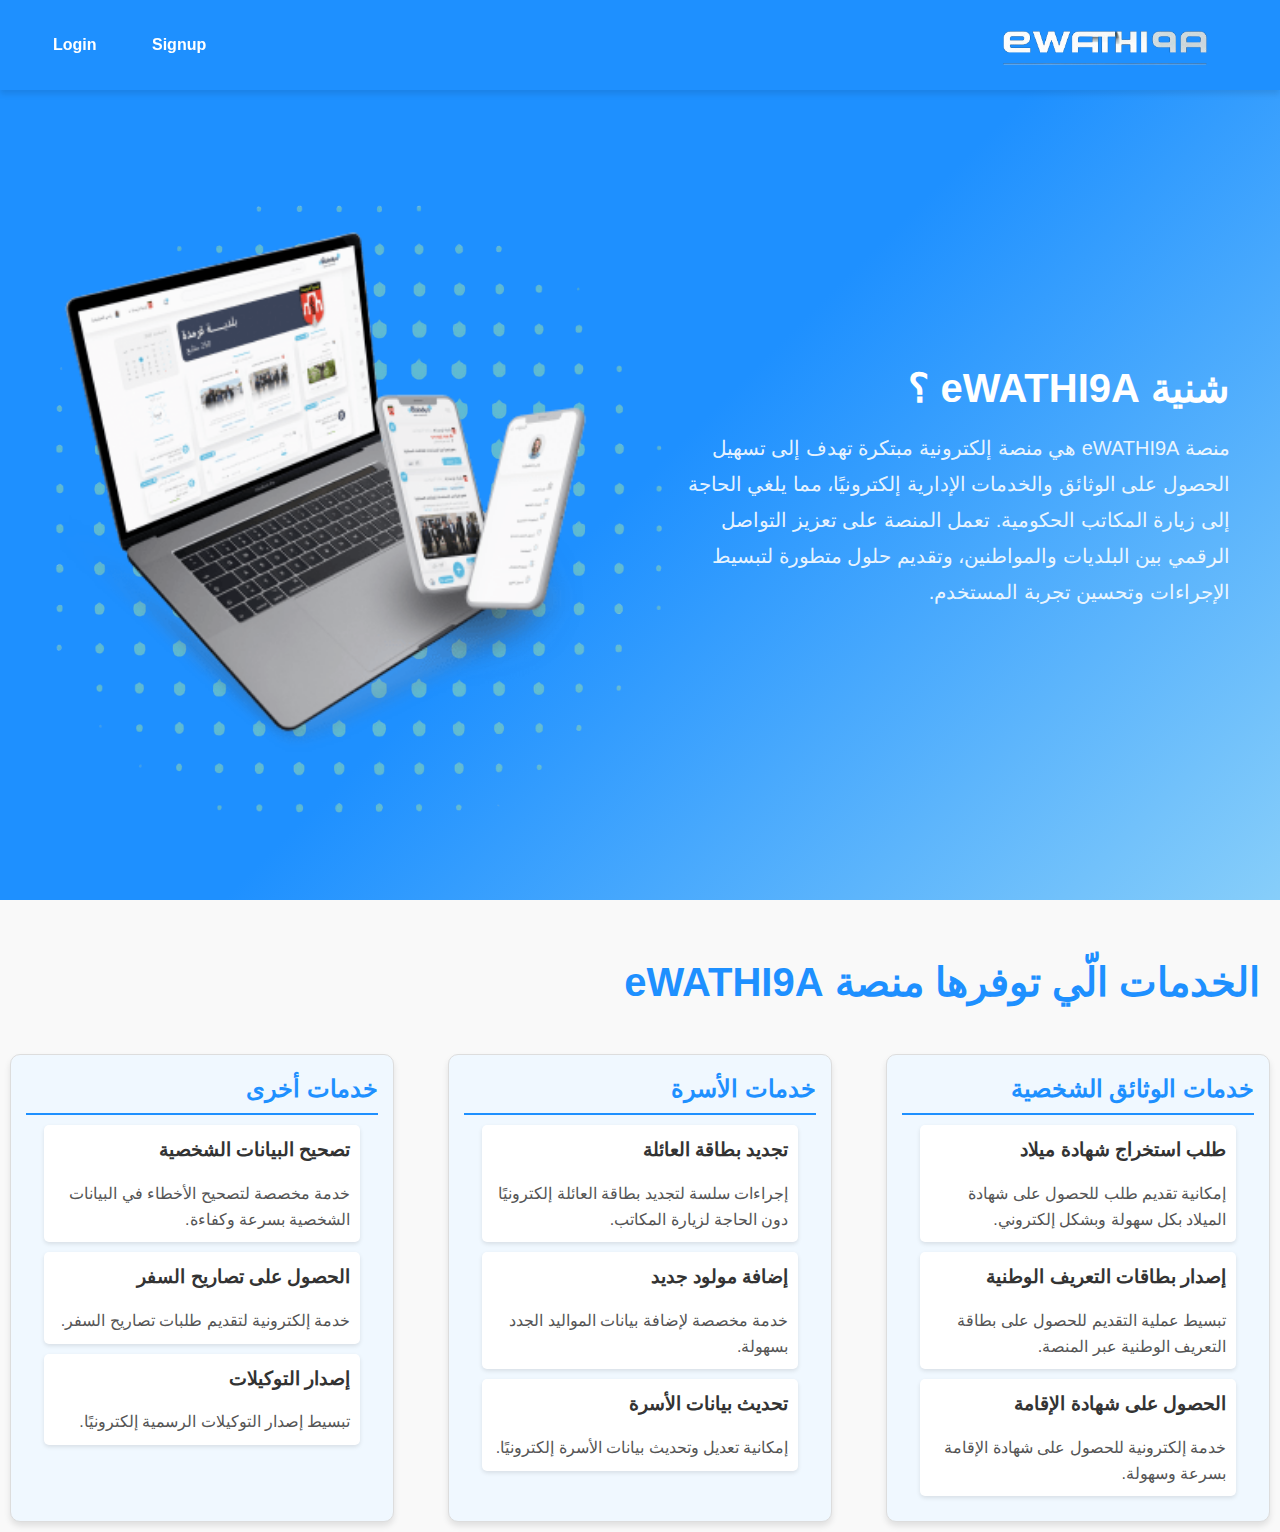
==== index.html @ 881ad918 "Add files via upload" ====
<!DOCTYPE html>
<html lang="ar">
<head>
    <meta charset="utf-8">
    <meta http-equiv="X-UA-Compatible" content="IE=edge">
    <title>eWATHI9A</title>
    <meta name="viewport" content="width=device-width, initial-scale=1">
    <link rel="stylesheet" type="text/css" media="screen" href="main.css">
    <script src="main.js"></script>
    
</head>
<body>
    <nav id="navbar" class="navbar">
        <div id="links">
            <a href="login.html" class="link" id="login-btn">Login</a>
            <a href="signup.html" class="link" id="signup-btn">Signup</a>
            <span id="user-email" class="link" style="display:none;"></span> 
        </div>
    
        <div id="logo">
            <a href="#firstp">
                <img src="resources/logo.png" id="logo">
            </a>
        </div>
    </nav>

    <div id="firstp">
        <img src="resources/shape.png" id="shape" alt="Background Shape">
        <img src="resources/img_1.png" id="img_f" alt="Foreground Image">

        <div id="title-container">
            <h2 id="title">شنية eWATHI9A ؟</h2>
            <p id="paragraph">
                منصة eWATHI9A هي منصة إلكترونية مبتكرة تهدف إلى تسهيل الحصول على الوثائق والخدمات الإدارية إلكترونيًا، مما يلغي الحاجة إلى زيارة المكاتب الحكومية. تعمل المنصة على تعزيز التواصل الرقمي بين البلديات والمواطنين، وتقديم حلول متطورة لتبسيط الإجراءات وتحسين تجربة المستخدم.
            </p>
        </div>
    </div>

    <section id="secp">
        <div id="title_secp">
            <h1 class="section-title">الخدمات الّي توفرها منصة eWATHI9A</h1>
        </div>
    
        <div id="services-categories">
            <div class="category-box">
                <h2 class="category-title">خدمات الوثائق الشخصية</h2>
                <div class="service-item" onclick="selectService('طلب استخراج شهادة ميلاد')">
                    <h3>طلب استخراج شهادة ميلاد</h3>
                    <p>إمكانية تقديم طلب للحصول على شهادة الميلاد بكل سهولة وبشكل إلكتروني.</p>
                </div>
                <div class="service-item" onclick="selectService('إصدار بطاقات التعريف الوطنية')">
                    <h3>إصدار بطاقات التعريف الوطنية</h3>
                    <p>تبسيط عملية التقديم للحصول على بطاقة التعريف الوطنية عبر المنصة.</p>
                </div>
                <div class="service-item" onclick="selectService('الحصول على شهادة الإقامة')">
                    <h3>الحصول على شهادة الإقامة</h3>
                    <p>خدمة إلكترونية للحصول على شهادة الإقامة بسرعة وسهولة.</p>
                </div>
            </div>
    
            <div class="category-box">
                <h2 class="category-title">خدمات الأسرة</h2>
                <div class="service-item" onclick="selectService('تجديد بطاقة العائلة')">
                    <h3>تجديد بطاقة العائلة</h3>
                    <p>إجراءات سلسة لتجديد بطاقة العائلة إلكترونيًا دون الحاجة لزيارة المكاتب.</p>
                </div>
                <div class="service-item" onclick="selectService('إضافة مولود جديد')">
                    <h3>إضافة مولود جديد</h3>
                    <p>خدمة مخصصة لإضافة بيانات المواليد الجدد بسهولة.</p>
                </div>
                <div class="service-item" onclick="selectService('تحديث بيانات الأسرة')">
                    <h3>تحديث بيانات الأسرة</h3>
                    <p>إمكانية تعديل وتحديث بيانات الأسرة إلكترونيًا.</p>
                </div>
            </div>
    
            <div class="category-box">
                <h2 class="category-title">خدمات أخرى</h2>
                <div class="service-item" onclick="selectService('تصحيح البيانات الشخصية')">
                    <h3>تصحيح البيانات الشخصية</h3>
                    <p>خدمة مخصصة لتصحيح الأخطاء في البيانات الشخصية بسرعة وكفاءة.</p>
                </div>
                <div class="service-item" onclick="selectService('الحصول على تصاريح السفر')">
                    <h3>الحصول على تصاريح السفر</h3>
                    <p>خدمة إلكترونية لتقديم طلبات تصاريح السفر.</p>
                </div>
                <div class="service-item" onclick="selectService('إصدار التوكيلات')">
                    <h3>إصدار التوكيلات</h3>
                    <p>تبسيط إصدار التوكيلات الرسمية إلكترونيًا.</p>
                </div>
            </div>
        </div>
    </section>
    

    <section id="thirdp" style="display: none;">
        <div id="selected-service-container">
            <h2>الخدمة المختارة: <span id="selected-service"></span></h2>
        </div>
    
        <div id="city-selection">
            <h3>اختر المدينة:</h3>
            <select id="city-dropdown" onchange="populateMunicipalities()">
                <option value="">-- اختر المدينة --</option>
                <option value="تونس">تونس</option>
                <option value="صفاقس">صفاقس</option>
                <option value="سوسة">سوسة</option>
                <option value="أريانة">أريانة</option>
                <option value="بن عروس">بن عروس</option>
                <option value="منوبة">منوبة</option>
                <option value="نابل">نابل</option>
                <option value="بنزرت">بنزرت</option>
                <option value="القيروان">القيروان</option>
                <option value="المنستير">المنستير</option>
                <option value="المهدية">المهدية</option>
                <option value="قفصة">قفصة</option>
                <option value="قابس">قابس</option>
                <option value="مدنين">مدنين</option>
                <option value="تطاوين">تطاوين</option>
                <option value="الكاف">الكاف</option>
                <option value="جندوبة">جندوبة</option>
                <option value="سليانة">سليانة</option>
                <option value="القصرين">القصرين</option>
                <option value="زغوان">زغوان</option>
                <option value="توزر">توزر</option>
                <option value="قبلي">قبلي</option>
                <option value="سيدي بوزيد">سيدي بوزيد</option>
                <option value="باجة">باجة</option>
            </select>
        </div>
    
        <div id="municipality-selection" style="display: none;">
            <h3>اختر البلدية:</h3>
            <select id="municipality-dropdown"></select>
            <button onclick="confirmSelection()">تأكيد</button>
        </div>
    
        <div id="action-selection" style="display: none;">
            <h3>اختر الإجراء:</h3>
            <button onclick="downloadDocument()">تحميل الوثيقة</button>
            <button onclick="showAppointmentScheduler()">حجز موعد</button>
        </div>
    
        <div id="appointment-scheduler" style="display:none;">
            <label for="appointment-date">اختر التاريخ:</label>
            <input type="date" id="appointment-date">
        
            <label for="appointment-time">اختر الوقت:</label>
            <select id="appointment-time"></select>
        
            <button onclick="confirmAppointment()">تأكيد الموعد</button>
        </div>
    </section>
    
    
</body>
</html>
---- main.css ----
* {
    margin: 0;
    padding: 0;
    box-sizing: border-box;
    font-family: 'Arial', sans-serif;
    scroll-behavior: smooth;
    scrollbar-width: none;
}

body {
    padding-top: 65px; 
    background-color: #f9f9f9;
    color: #333;
    line-height: 1.6;
}

#navbar {
    display: flex;
    justify-content: space-between;
    align-items: center;
    position: fixed;
    top: 0;
    height: 10%;
    width: 100%;
    padding: 10px 20px;
    background-color: #1E90FF;
    color: white;
    transition: background-color 0.3s ease, color 0.3s ease;
    z-index: 1000;
    box-shadow: 0 4px 6px rgba(0, 0, 0, 0.1);
}

.navbar .link {
    color: white;
    text-decoration: none;
    margin-left: 15px;
    padding: 8px 16px;
    border: 2px solid transparent;
    border-radius: 5px;
    transition: all 0.3s ease;
    font-weight: bold;
    font-size: 1rem;
}

.navbar .link:hover {
    background-color: white;
    color: #1E90FF;
    border: 2px solid #1E90FF;
}

#firstp {
    display: flex;
    justify-content: space-between;
    align-items: center;
    height: calc(100vh - 65px);
    padding: 30px;
    background: linear-gradient(135deg, #1E90FF 50%, #87CEFA 100%);
    position: relative;
    overflow: hidden;
}

#img_f {
    height: 70%;
    z-index: 2;
    margin-left: 30px;
}

#shape {
    position: absolute;
    left: -30px;
    bottom: 0;
    height: 90%;
    z-index: 1;
    opacity: 0.6;
}

#title-container {
    text-align: right;
    z-index: 2;
    color: white;
    width: 50%;
    padding: 20px;
    direction: rtl;
}

#title {
    font-size: 2.5rem;
    margin-bottom: 10px;
    font-weight: bold;
    color: #fff;
}

#paragraph {
    font-size: 1.25rem;
    line-height: 1.8;
    color: rgba(255, 255, 255, 0.9);
}

#logo {
    height: 35vh;
}

.section-title {
    text-align: right;
    font-size: 2.5rem;
    color: #1E90FF;
    margin: 50px 20px 20px; 
    direction: rtl;
    padding-bottom: 10px;
}

#services-categories {
    display: flex;
    justify-content: space-between;
    direction: rtl;
}

.category-box {
    width: 30%;
    background-color: #f0f8ff;
    border-radius: 10px;
    padding: 15px;
    margin: 10px;
    box-shadow: 0 4px 6px rgba(0, 0, 0, 0.1);
    transition: transform 0.3s ease, box-shadow 0.3s ease;
    border: 1px solid #ddd; 
}

.category-title {
    font-size: 1.5rem;
    color: #1E90FF;
    margin-bottom: 10px;
    border-bottom: 2px solid #1E90FF; 
    padding-bottom: 5px;
}

.service-item {
    width: 90%;
    background: #ffffff;
    margin: 10px auto;
    padding: 10px;
    border-radius: 5px;
    box-shadow: 0 2px 4px rgba(0, 0, 0, 0.1);
    transition: transform 0.3s ease, box-shadow 0.3s ease;
}

.service-item:hover {
    transform: translateY(-5px);
    box-shadow: 0 4px 8px rgba(0, 0, 0, 0.2);
    border-left: 4px solid #1E90FF; 
}

.service-item h3 {
    font-size: 1.2rem;
    color: #333;
}

.service-item p {
    font-size: 1rem;
    color: #555;
}

#thirdp {
    padding: 40px;
    margin: 20px auto;
    max-width: 800px;
    background-color: #ffffff;
    border-radius: 15px;
    box-shadow: 0 4px 8px rgba(0, 0, 0, 0.1);
    text-align: center;
}

#selected-service-container h2 {
    font-size: 1.8rem;
    color: #1E90FF;
    margin-bottom: 20px;
    font-weight: bold;
}

#city-selection, #municipality-selection, #action-selection, #appointment-scheduler {
    margin-top: 20px;
    padding: 20px;
    border: 1px solid #ddd;
    border-radius: 10px;
    background-color: #f9f9f9;
    box-shadow: 0 2px 4px rgba(0, 0, 0, 0.1);
    direction: rtl;
}

h3 {
    font-size: 1.4rem;
    color: #333;
    margin-bottom: 15px;
}

select, input[type="date"] {
    width: 90%;
    padding: 10px;
    font-size: 1rem;
    margin-bottom: 15px;
    border-radius: 5px;
    border: 1px solid #ddd;
    transition: box-shadow 0.3s ease;
}

select:hover, input[type="date"]:hover {
    box-shadow: 0 2px 4px rgba(0, 0, 0, 0.2);
}

button {
    padding: 10px 25px;
    font-size: 1rem;
    color: white;
    background-color: #1E90FF;
    border: none;
    border-radius: 5px;
    cursor: pointer;
    transition: background-color 0.3s ease, transform 0.2s;
    display: inline-block;
    margin: 5px;
}

button:hover {
    background-color: #104E8B;
    transform: translateY(-3px);
}

#municipality-selection button, #action-selection button {
    width: auto;
    direction: rtl;
}

#appointment-scheduler input[type="date"] {
    width: 60%;
    direction: rtl;
}

button:active {
    transform: scale(0.98);
}

.selected-service {
    border-left: 6px solid #32CD32; 
    background-color: #f0fff0; 
    transform: scale(1.02); 
    transition: all 0.3s ease; 
}
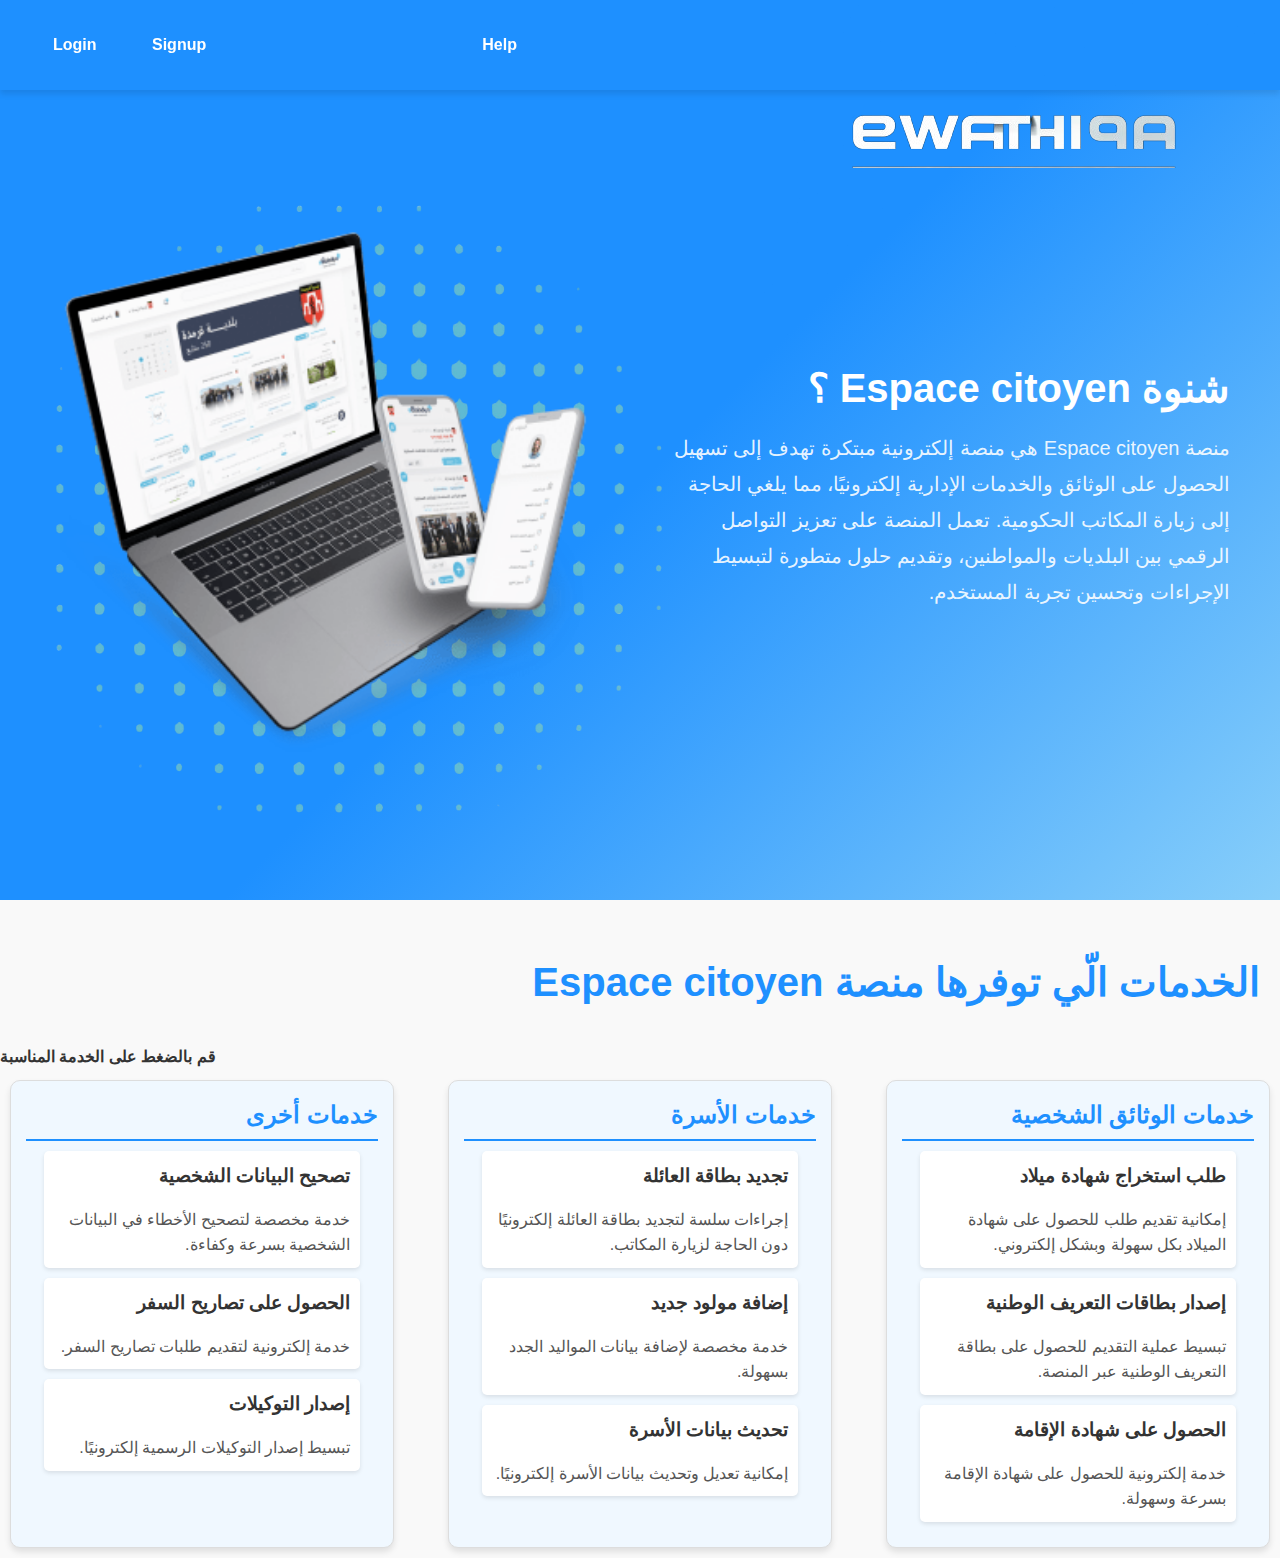
==== commit a0b20c3e: "Update index.html" ====
--- a/index.html
+++ b/index.html
@@ -3,23 +3,27 @@
 <head>
     <meta charset="utf-8">
     <meta http-equiv="X-UA-Compatible" content="IE=edge">
-    <title>eWATHI9A</title>
+    <title>Espace citoyen</title>
     <meta name="viewport" content="width=device-width, initial-scale=1">
     <link rel="stylesheet" type="text/css" media="screen" href="main.css">
     <script src="main.js"></script>
     
 </head>
+
 <body>
     <nav id="navbar" class="navbar">
         <div id="links">
             <a href="login.html" class="link" id="login-btn">Login</a>
             <a href="signup.html" class="link" id="signup-btn">Signup</a>
-            <span id="user-email" class="link" style="display:none;"></span> 
+            <span id="user-email" class="link" style="display:none;"></span>
         </div>
-    
+        <div id="contact">
+            <a href="help.html" class="link">Help</a>
+            <a id="personal" href="personal.html" class="link" style="display:none;">Personal</a>
+        </div>
         <div id="logo">
             <a href="#firstp">
-                <img src="resources/logo.png" id="logo">
+                <img src="resources/logo.png" id="logo-img" alt="Logo">
             </a>
         </div>
     </nav>
@@ -29,16 +33,17 @@
         <img src="resources/img_1.png" id="img_f" alt="Foreground Image">
 
         <div id="title-container">
-            <h2 id="title">شنية eWATHI9A ؟</h2>
+            <h2 id="title">شنوة Espace citoyen ؟</h2>
             <p id="paragraph">
-                منصة eWATHI9A هي منصة إلكترونية مبتكرة تهدف إلى تسهيل الحصول على الوثائق والخدمات الإدارية إلكترونيًا، مما يلغي الحاجة إلى زيارة المكاتب الحكومية. تعمل المنصة على تعزيز التواصل الرقمي بين البلديات والمواطنين، وتقديم حلول متطورة لتبسيط الإجراءات وتحسين تجربة المستخدم.
+                منصة Espace citoyen هي منصة إلكترونية مبتكرة تهدف إلى تسهيل الحصول على الوثائق والخدمات الإدارية إلكترونيًا، مما يلغي الحاجة إلى زيارة المكاتب الحكومية. تعمل المنصة على تعزيز التواصل الرقمي بين البلديات والمواطنين، وتقديم حلول متطورة لتبسيط الإجراءات وتحسين تجربة المستخدم.
             </p>
         </div>
     </div>
 
     <section id="secp">
         <div id="title_secp">
-            <h1 class="section-title">الخدمات الّي توفرها منصة eWATHI9A</h1>
+            <h1 class="section-title">الخدمات الّي توفرها منصة Espace citoyen</h1>
+            <h4 id="mini">قم بالضغط على الخدمة المناسبة</h4>
         </div>
     
         <div id="services-categories">
@@ -152,6 +157,5 @@
         </div>
     </section>
     
-    
 </body>
 </html>
